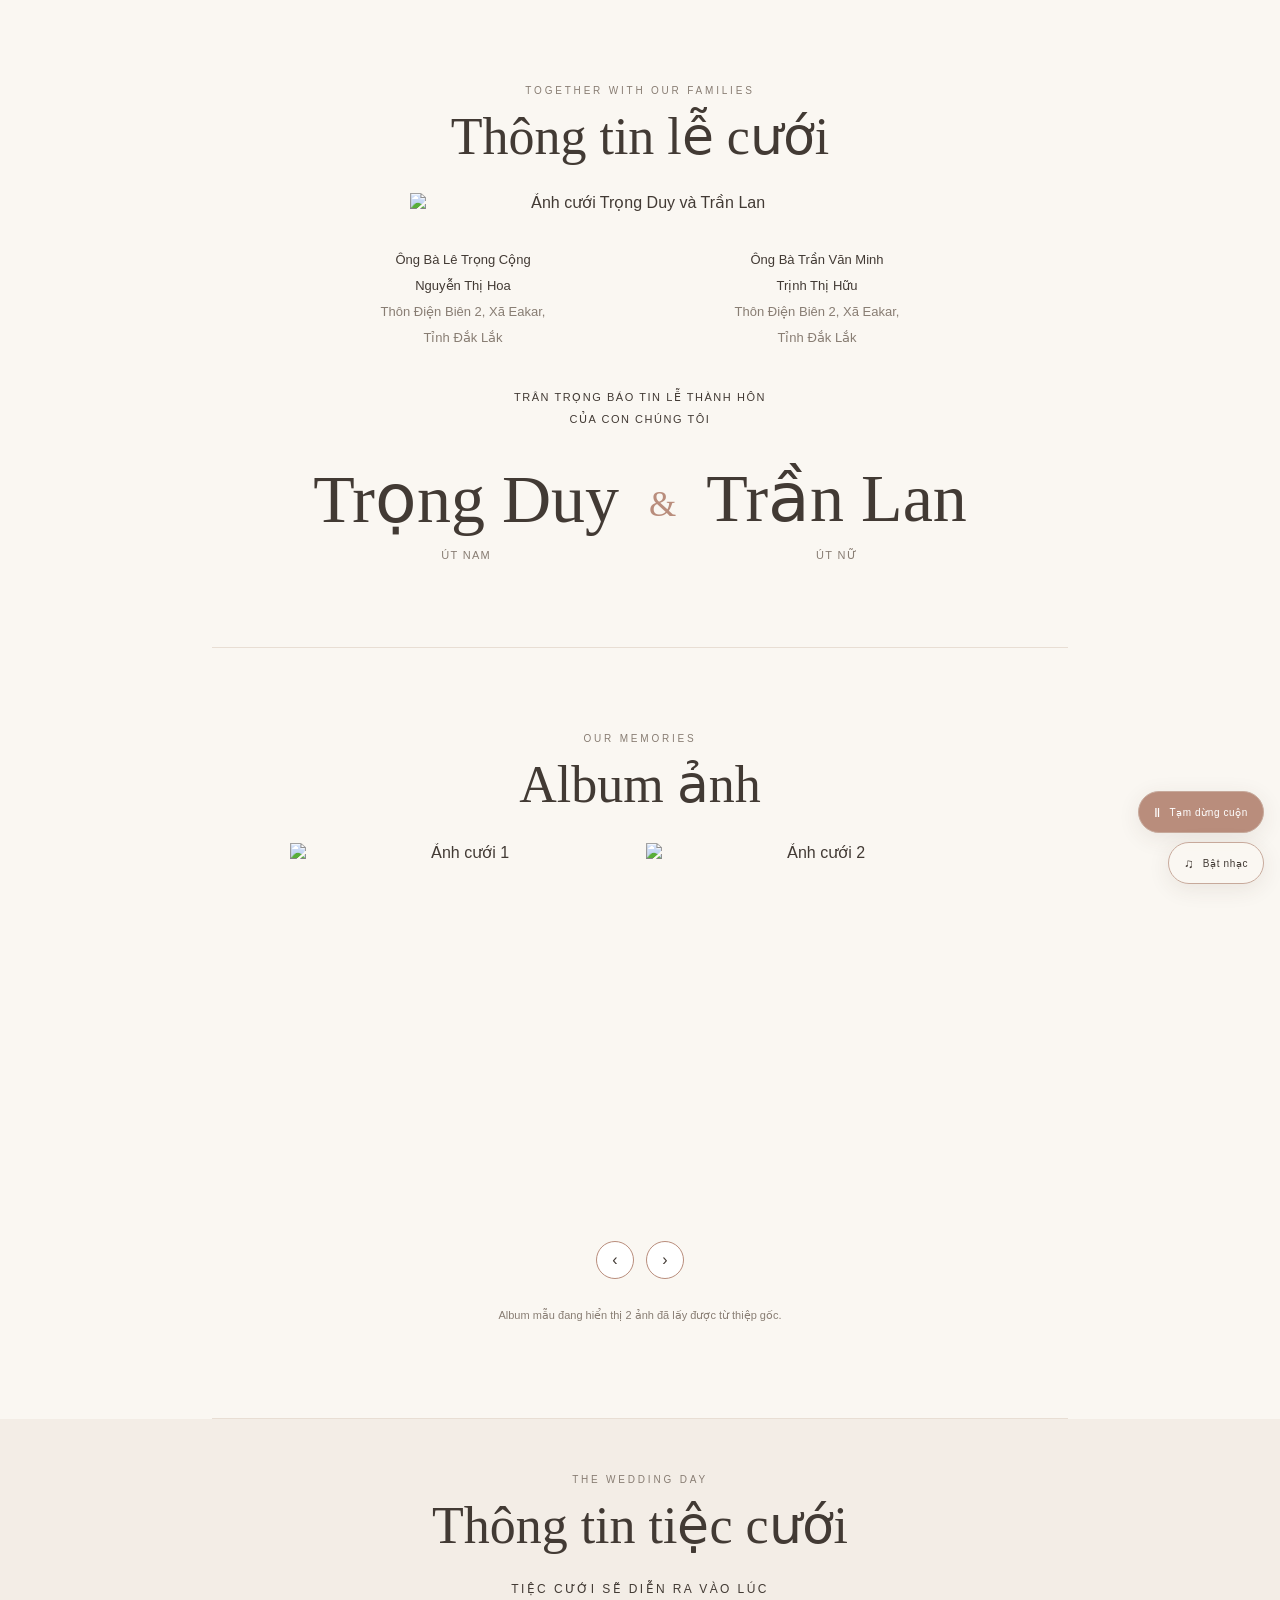
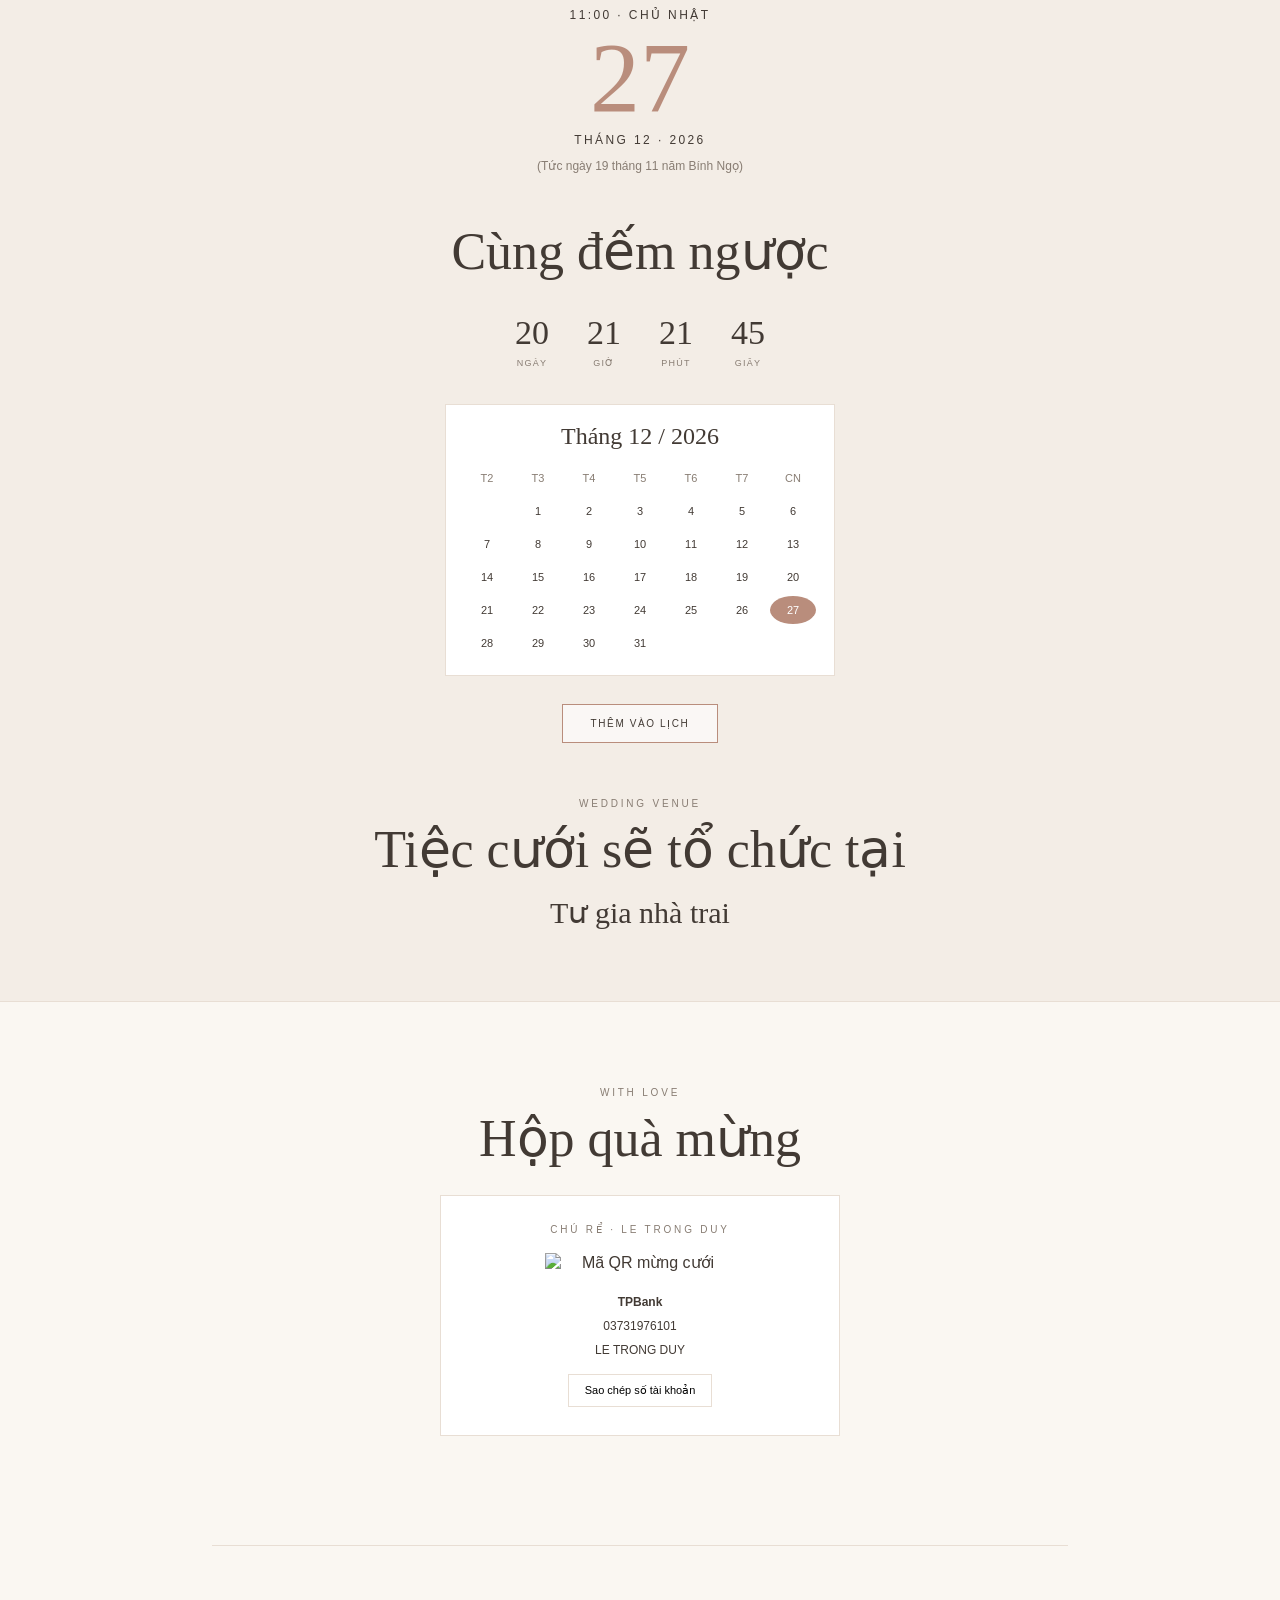
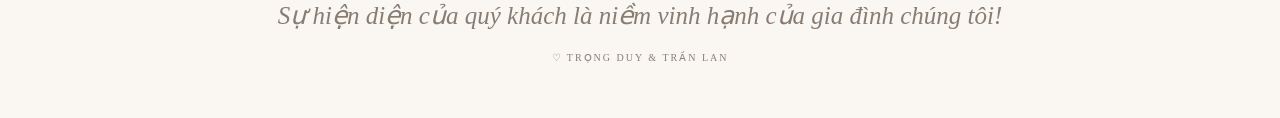
==== trong-duy-tran-lan-website/page-2.html @ 84d5dbd7 "Add files via upload" ====
<!doctype html>
<html lang="vi">
<head>
  <meta charset="utf-8">
  <meta name="viewport" content="width=device-width, initial-scale=1">
  <meta name="theme-color" content="#f8f4ef">
  <title>Trọng Duy &amp; Trần Lan — Thiệp cưới</title>
  <link rel="stylesheet" href="css/style.css">
</head>
<body>
<main class="page" id="invitation">
<section class="section"><div class="section-kicker">Together with our families</div><h2>Thông tin lễ cưới</h2><img class="intro-photo" src="https://cdn.chungdoi.com/uploads/da977abc-2ca3-45cb-aea6-3c29b0c92ca3.jpg" alt="Ảnh cưới Trọng Duy và Trần Lan"><div class="family-grid"><div class="family"><strong>Ông Bà Lê Trọng Cộng<br>Nguyễn Thị Hoa</strong>Thôn Điện Biên 2, Xã Eakar,<br>Tỉnh Đắk Lắk</div><div class="family"><strong>Ông Bà Trần Văn Minh<br>Trịnh Thị Hữu</strong>Thôn Điện Biên 2, Xã Eakar,<br>Tỉnh Đắk Lắk</div></div><div class="notice">TRÂN TRỌNG BÁO TIN LỄ THÀNH HÔN<br>CỦA CON CHÚNG TÔI</div><div class="roles"><div><div class="names">Trọng Duy</div><div class="role">ÚT NAM</div></div><div class="amp">&</div><div><div class="names">Trần Lan</div><div class="role">ÚT NỮ</div></div></div></section>
<section class="section"><div class="section-kicker">Our memories</div><h2>Album ảnh</h2><div class="gallery-wrap"><div class="gallery" id="gallery"><img src="https://cdn.chungdoi.com/uploads/96fee467-412a-4959-bdaf-c67f64b1f092.jpg" alt="Ảnh cưới 1" onclick="showImage(0)"><img src="https://cdn.chungdoi.com/uploads/da977abc-2ca3-45cb-aea6-3c29b0c92ca3.jpg" alt="Ảnh cưới 2" onclick="showImage(1)"></div><div class="gallery-nav"><button aria-label="Ảnh trước" onclick="changeImage(-1)">‹</button><button aria-label="Ảnh tiếp theo" onclick="changeImage(1)">›</button></div></div><p style="font-size:11px;color:var(--muted)">Album mẫu đang hiển thị 2 ảnh đã lấy được từ thiệp gốc.</p></section>
<section class="section event"><div class="event-inner"><div class="section-kicker">The wedding day</div><h2>Thông tin tiệc cưới</h2><p class="time">TIỆC CƯỚI SẼ DIỄN RA VÀO LÚC</p><div class="time">11:00 · CHỦ NHẬT</div><div class="bigday">27</div><div class="month">THÁNG 12 · 2026</div><p style="font-size:12px;color:var(--muted)">(Tức ngày 19 tháng 11 năm Bính Ngọ)</p><h2 style="margin-top:50px">Cùng đếm ngược</h2><div class="countdown"><div><b id="d">--</b><span>NGÀY</span></div><div><b id="h">--</b><span>GIỜ</span></div><div><b id="m">--</b><span>PHÚT</span></div><div><b id="s">--</b><span>GIÂY</span></div></div><div class="calendar"><div class="cal-title">Tháng 12 / 2026</div><div class="days" id="calendar"></div></div><a class="open" style="display:inline-block;text-decoration:none" target="_blank" href="https://calendar.google.com/calendar/render?action=TEMPLATE&text=L%E1%BB%85+c%C6%B0%E1%BB%9Bi+Tr%E1%BB%8Dng+Duy+%26+Tr%E1%BA%A7n+Lan&dates=20261227T040000Z/20261227T070000Z&details=Tr%C3%A2n+tr%E1%BB%8Dng+k%C3%ADnh+m%E1%BB%9Di">Thêm vào lịch</a><div style="margin-top:55px"><div class="section-kicker">Wedding venue</div><h2 style="margin-bottom:8px">Tiệc cưới sẽ tổ chức tại</h2><div class="location">Tư gia nhà trai</div></div></div></section>
<section class="section"><div class="section-kicker">With love</div><h2>Hộp quà mừng</h2><div class="gift-card"><div class="section-kicker">Chú rể · LE TRONG DUY</div><img src="https://chungdoi.com/api/qr-png?d=00020101021238550010A000000727012500069704230111037319761010208QRIBFTTA53037045802VN6304D704&ec=M" alt="Mã QR mừng cưới"><p><strong>TPBank</strong><br>03731976101<br>LE TRONG DUY</p><button class="copy" onclick="navigator.clipboard.writeText('03731976101').then(()=>this.textContent='Đã sao chép')">Sao chép số tài khoản</button></div></section>
</main><footer class="footer">Sự hiện diện của quý khách là niềm vinh hạnh của gia đình chúng tôi!<div style="font:10px 'Be Vietnam Pro';letter-spacing:.2em;margin-top:22px">♡ TRỌNG DUY & TRẦN LAN</div></footer>
<div class="lightbox" id="lightbox" onclick="if(event.target===this)closeLightbox()"><button aria-label="Đóng" onclick="closeLightbox()">×</button><button class="nav prev" aria-label="Ảnh trước" onclick="event.stopPropagation();changeImage(-1)">‹</button><img id="lightbox-img" alt="Ảnh cưới phóng to"><button class="nav next" aria-label="Ảnh tiếp theo" onclick="event.stopPropagation();changeImage(1)">›</button></div>
  <audio id="bg-music" loop preload="none" aria-label="Nhạc nền thiệp cưới">
    <source src="assets/music.mp3" type="audio/mpeg">
  </audio>
  <div class="floating-controls" aria-label="Điều khiển thiệp">
    <button id="auto-scroll-toggle" class="floating-control" type="button" aria-pressed="true" title="Tạm dừng cuộn tự động">Ⅱ <span>Cuộn tự động</span></button>
    <button id="music-toggle" class="floating-control" type="button" aria-pressed="false" title="Bật nhạc nền">♫ <span>Bật nhạc</span></button>
  </div>
  <script src="js/invitation.js" defer></script>
  <script src="js/effects.js" defer></script>
  <script src="js/music-scroll.js" defer></script>
</body>
</html>
---- trong-duy-tran-lan-website/css/style.css ----
:root{--ink:#423a34;--muted:#887d73;--paper:#faf7f2;--rose:#b98d7c;--line:#e8ded4}*{box-sizing:border-box}html{scroll-behavior:smooth}body{margin:0;background:var(--paper);color:var(--ink);font-family:'Be Vietnam Pro',sans-serif;font-weight:300}button,a{font:inherit}.cover{min-height:100svh;display:grid;place-items:center;text-align:center;padding:34px 20px;background:linear-gradient(#f9f6f0d9,#f9f6f0e8),url('https://cdn.chungdoi.com/uploads/da977abc-2ca3-45cb-aea6-3c29b0c92ca3.jpg') center 35%/cover}.cover-inner{max-width:520px}.eyebrow,.section-kicker{letter-spacing:.28em;text-transform:uppercase;font-size:10px;color:var(--muted)}.cover h1,.names,.couple-name{font-family:'Cormorant Garamond',serif;font-weight:400}.cover h1{font-size:clamp(54px,12vw,88px);line-height:.9;margin:34px 0 12px}.amp{font-family:'Cormorant Garamond',serif;font-size:35px;color:var(--rose)}.date{letter-spacing:.22em;font-size:12px;margin:20px 0 34px}.open{border:1px solid var(--rose);background:#fff9;color:var(--ink);padding:13px 28px;letter-spacing:.16em;font-size:10px;text-transform:uppercase;cursor:pointer}.open:hover{background:var(--rose);color:white}.page{max-width:900px;margin:auto;padding:0 22px}.section{padding:85px 0;text-align:center;border-bottom:1px solid var(--line)}.section h2{font:500 clamp(34px,7vw,52px)/1.1 'Cormorant Garamond',serif;margin:12px 0 28px}.intro-photo{width:min(100%,460px);max-height:560px;object-fit:cover;object-position:center 35%;margin:12px auto 25px;display:block}.names{font-size:clamp(44px,9vw,68px);line-height:.95;margin:18px 0}.family-grid{display:grid;grid-template-columns:1fr 1fr;gap:28px;margin:35px auto;max-width:680px}.family{font-size:13px;line-height:2;color:var(--muted)}.family strong{display:block;color:var(--ink);font-weight:500}.notice{font-size:11px;letter-spacing:.14em;line-height:2;margin:34px 0 18px}.roles{display:flex;justify-content:center;align-items:center;gap:30px}.role{font-size:11px;color:var(--muted);letter-spacing:.12em}.gallery{display:grid;grid-template-columns:repeat(2,minmax(0,1fr));gap:12px;max-width:700px;margin:30px auto}.gallery img{width:100%;height:380px;object-fit:cover;cursor:zoom-in}.gallery img:first-child{object-position:center 25%}.event{background:#f3ede6;padding:55px 20px;margin:0 calc(50% - 50vw)}.event-inner{max-width:760px;margin:auto}.time{font-size:12px;letter-spacing:.2em}.bigday{font:400 100px/.95 'Cormorant Garamond',serif;color:var(--rose);margin:8px}.month{letter-spacing:.2em;font-size:12px}.countdown{display:flex;justify-content:center;gap:clamp(14px,5vw,38px);margin:34px 0}.countdown b{display:block;font:500 34px 'Cormorant Garamond',serif}.countdown span{font-size:9px;letter-spacing:.14em;color:var(--muted)}.calendar{max-width:390px;margin:28px auto;background:#fff;padding:18px;border:1px solid var(--line)}.cal-title{font:500 24px 'Cormorant Garamond',serif;margin-bottom:14px}.days{display:grid;grid-template-columns:repeat(7,1fr);gap:5px}.days span{padding:8px 0;font-size:11px}.days .dow{color:var(--muted);font-weight:500}.days .wedding{background:var(--rose);color:white;border-radius:50%}.location{font:500 30px 'Cormorant Garamond',serif;margin:16px 0}.gift-card{max-width:400px;margin:24px auto;padding:28px;background:white;border:1px solid var(--line)}.gift-card img{width:190px;max-width:100%;display:block;margin:18px auto}.gift-card p{font-size:12px;line-height:2}.copy{border:1px solid var(--line);background:transparent;padding:9px 16px;cursor:pointer;font-size:11px}.footer{padding:55px 20px;text-align:center;font:italic 25px 'Cormorant Garamond',serif;color:var(--muted)}.lightbox{display:none;position:fixed;inset:0;background:#171310ed;z-index:5;align-items:center;justify-content:center;padding:20px}.lightbox.show{display:flex}.lightbox img{max-width:95vw;max-height:88vh;object-fit:contain}.lightbox button{position:absolute;top:18px;right:22px;background:none;border:0;color:white;font-size:30px;cursor:pointer}@media(max-width:600px){.section{padding:65px 0}.family-grid{grid-template-columns:1fr;gap:15px}.gallery img{height:250px}.bigday{font-size:82px}.cover{background-position:55% center}}

/* Wedding motion effects */
@keyframes fadeUp{from{opacity:0;transform:translateY(28px)}to{opacity:1;transform:translateY(0)}}
@keyframes softZoom{from{transform:scale(1.06);opacity:.65}to{transform:scale(1);opacity:1}}
@keyframes floatPetal{0%{transform:translate3d(0,-10vh,0) rotate(0deg);opacity:0}10%{opacity:.75}90%{opacity:.65}100%{transform:translate3d(var(--drift),110vh,0) rotate(540deg);opacity:0}}
@keyframes pulse{0%,100%{box-shadow:0 0 0 0 #b98d7c33}50%{box-shadow:0 0 0 10px #b98d7c00}}
.cover{position:relative;overflow:hidden;isolation:isolate;animation:softZoom 1.8s ease both}
.cover:after{content:"";position:absolute;inset:0;z-index:-1;background:radial-gradient(ellipse at center,#fff5 0%,transparent 68%)}
.cover-inner>*{animation:fadeUp 1s both}.cover-inner .eyebrow{animation-delay:.15s}.cover-inner h1:first-of-type{animation-delay:.3s}.cover-inner .amp{animation-delay:.48s}.cover-inner h1:last-of-type{animation-delay:.62s}.cover-inner .date{animation-delay:.78s}.cover-inner .open{animation:fadeUp 1s .95s both,pulse 3s 2s infinite}
.open{transition:background .35s,color .35s,transform .35s,letter-spacing .35s}.open:hover{transform:translateY(-3px);letter-spacing:.22em}
.section{opacity:1}.section.reveal-ready{opacity:0;transform:translateY(35px);transition:opacity .9s ease,transform .9s ease}.section.revealed{opacity:1;transform:translateY(0)}
.intro-photo,.gallery img{transition:transform .8s cubic-bezier(.2,.7,.2,1),filter .5s,box-shadow .5s}.gallery img:hover{transform:translateY(-5px) scale(1.015);filter:saturate(1.08);box-shadow:0 18px 35px #493a2b22}
.family,.gift-card,.calendar{transition:transform .45s,box-shadow .45s}.gift-card:hover,.calendar:hover{transform:translateY(-4px);box-shadow:0 15px 35px #493a2b12}
.gallery-wrap{position:relative;max-width:700px;margin:30px auto}.gallery{margin:0}.gallery img{cursor:zoom-in}.gallery-nav{display:flex;justify-content:center;gap:12px;margin-top:18px}.gallery-nav button,.lightbox .nav{border:1px solid var(--rose);background:#fff;color:var(--ink);width:38px;height:38px;border-radius:50%;cursor:pointer;transition:.25s}.gallery-nav button:hover,.lightbox .nav:hover{background:var(--rose);color:#fff}
.lightbox{opacity:0;visibility:hidden;transition:opacity .3s,visibility .3s}.lightbox.show{display:flex;opacity:1;visibility:visible}.lightbox img{animation:fadeUp .35s ease}.lightbox .nav{position:absolute;top:50%;transform:translateY(-50%);font-size:20px}.lightbox .prev{left:18px}.lightbox .next{right:18px}
.petal{position:fixed;top:-8vh;left:var(--left);width:9px;height:13px;border-radius:90% 0 90% 0;background:linear-gradient(135deg,#ead0c8,#c99d91);opacity:0;pointer-events:none;z-index:8;animation:floatPetal var(--duration) linear var(--delay) infinite;filter:blur(.15px)}
@media(prefers-reduced-motion:reduce){*,*:before,*:after{scroll-behavior:auto!important;animation:none!important;transition:none!important}.section.reveal-ready{opacity:1;transform:none}}
@media(max-width:600px){.lightbox .prev{left:8px}.lightbox .next{right:8px}}



/* Background music and gentle auto-scroll controls */
.floating-controls{position:fixed;z-index:12;right:16px;bottom:16px;display:flex;flex-direction:column;gap:9px;align-items:flex-end}
.floating-control{display:inline-flex;align-items:center;gap:9px;min-height:42px;padding:0 15px;border:1px solid #c7a99b;border-radius:999px;background:rgba(250,247,242,.94);color:var(--ink);box-shadow:0 5px 22px #493a2b18;backdrop-filter:blur(8px);font-size:13px;cursor:pointer;transition:transform .25s,background .25s,color .25s,box-shadow .25s}
.floating-control:hover{transform:translateY(-2px);background:var(--rose);color:#fff;box-shadow:0 8px 25px #493a2b25}
.floating-control[aria-pressed="true"]{background:var(--rose);color:#fff}
.floating-control span{font-size:10px;letter-spacing:.06em}
@media(max-width:600px){.floating-controls{right:10px;bottom:10px}.floating-control{min-height:40px;padding:0 12px}.floating-control span{font-size:9px}}
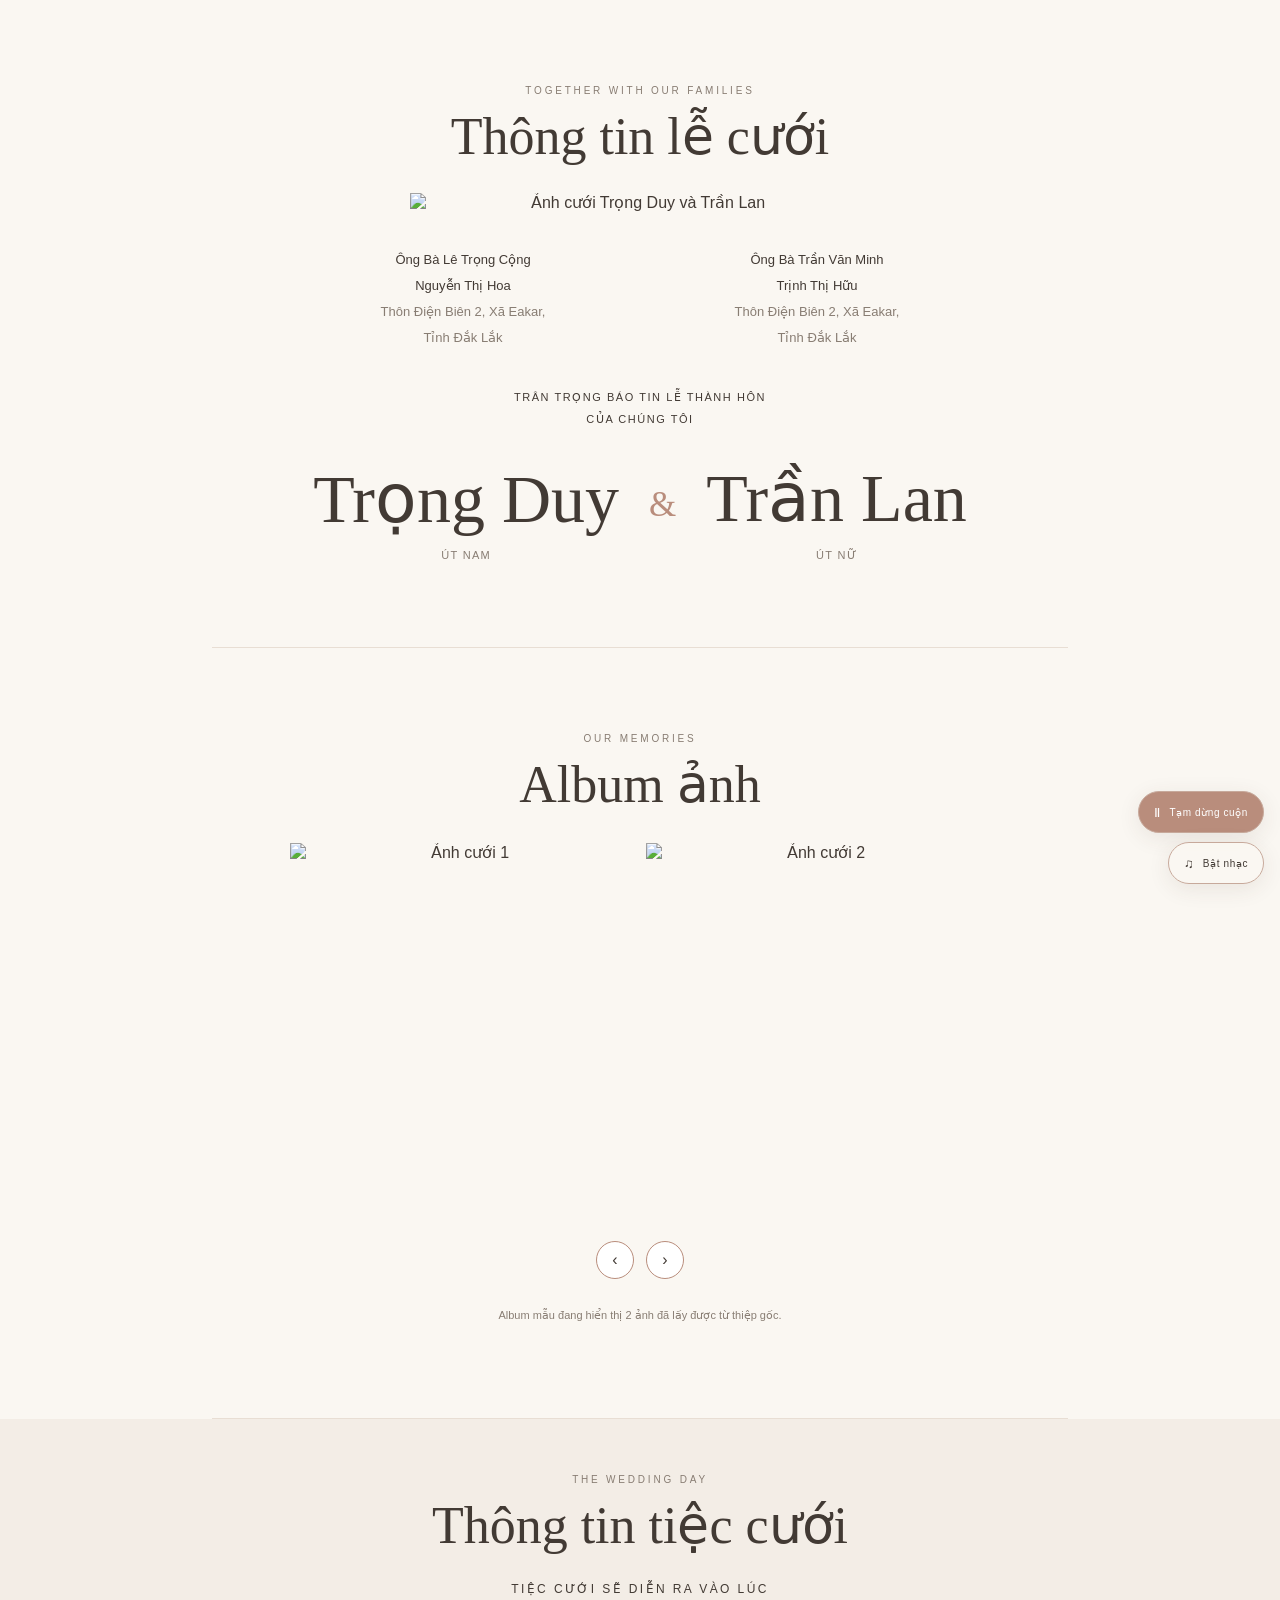
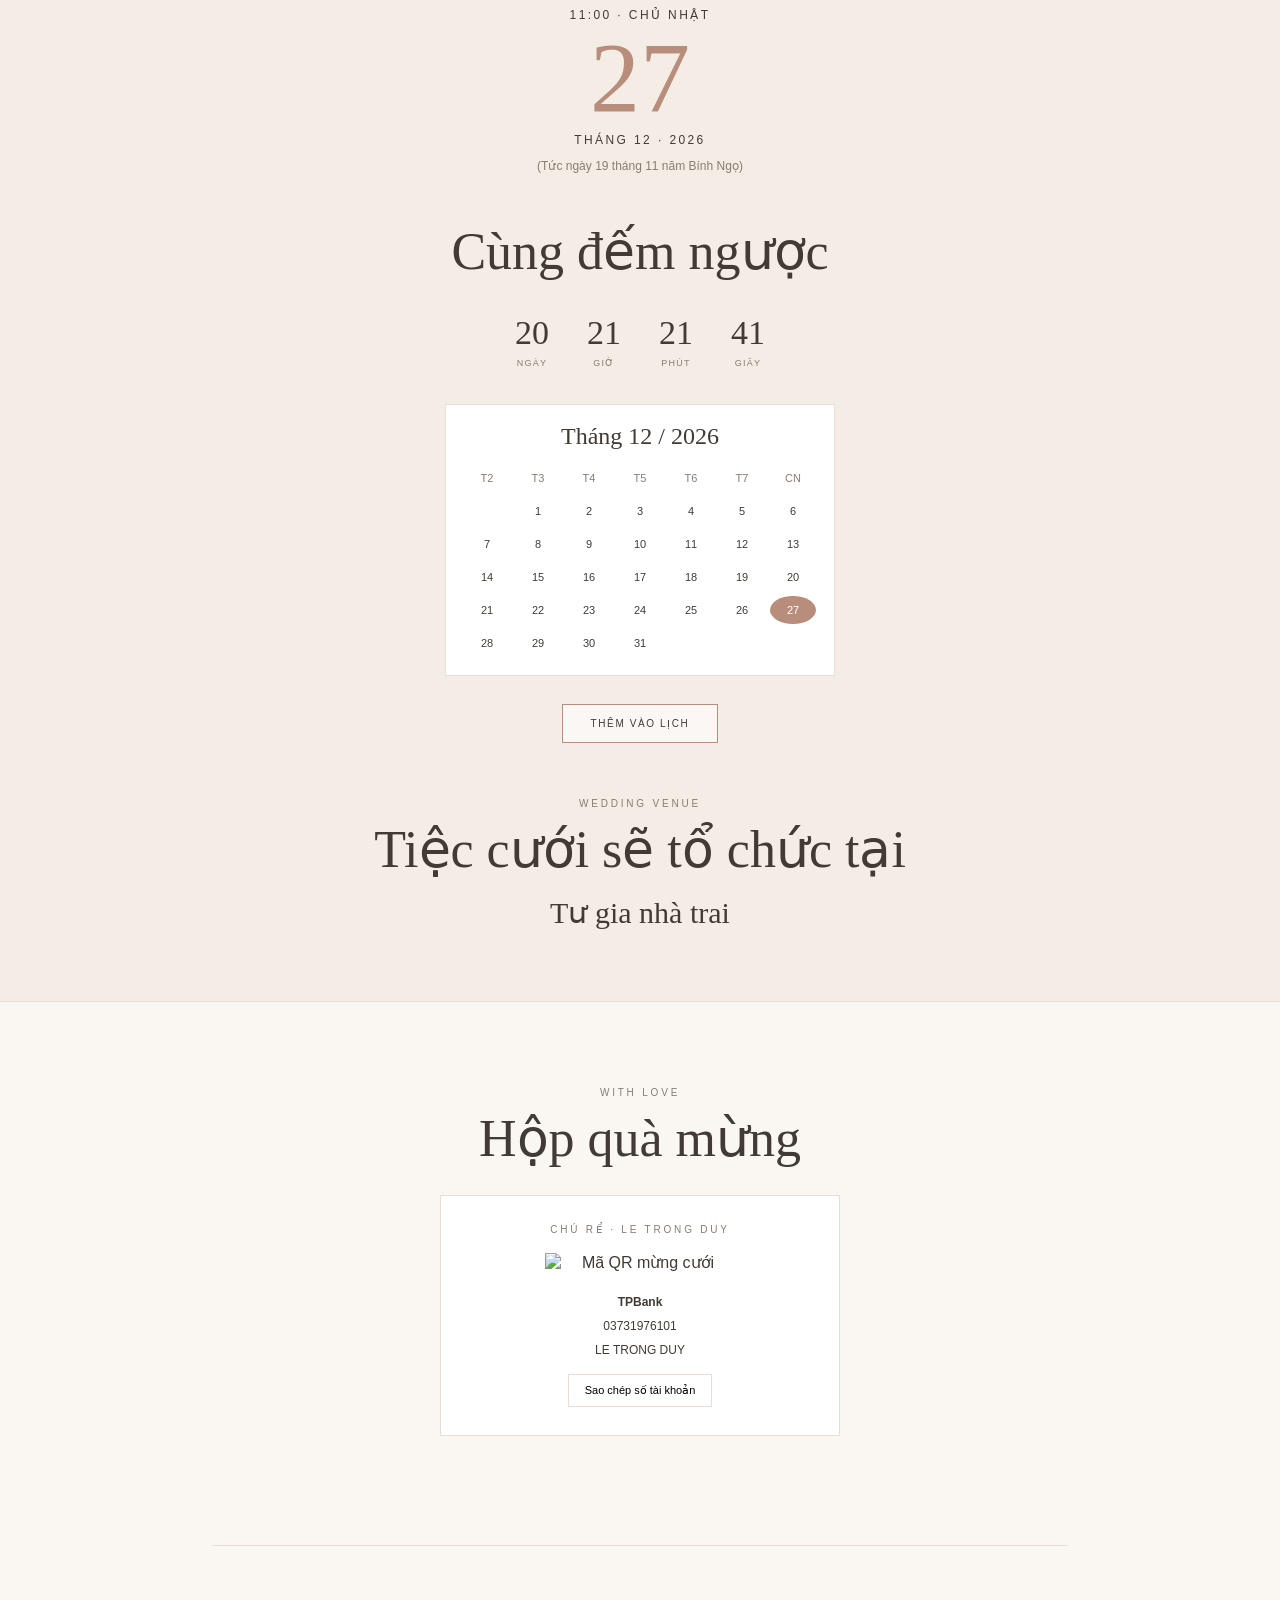
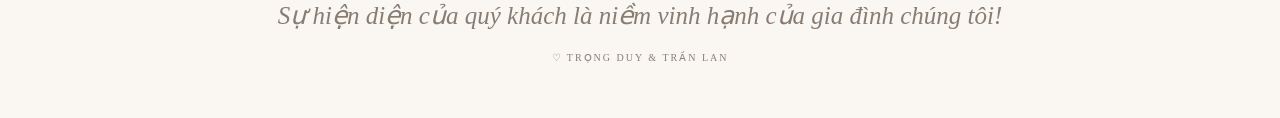
==== commit 7545a7e7: "Update page-2.html" ====
--- a/trong-duy-tran-lan-website/page-2.html
+++ b/trong-duy-tran-lan-website/page-2.html
@@ -9,7 +9,7 @@
 </head>
 <body>
 <main class="page" id="invitation">
-<section class="section"><div class="section-kicker">Together with our families</div><h2>Thông tin lễ cưới</h2><img class="intro-photo" src="https://cdn.chungdoi.com/uploads/da977abc-2ca3-45cb-aea6-3c29b0c92ca3.jpg" alt="Ảnh cưới Trọng Duy và Trần Lan"><div class="family-grid"><div class="family"><strong>Ông Bà Lê Trọng Cộng<br>Nguyễn Thị Hoa</strong>Thôn Điện Biên 2, Xã Eakar,<br>Tỉnh Đắk Lắk</div><div class="family"><strong>Ông Bà Trần Văn Minh<br>Trịnh Thị Hữu</strong>Thôn Điện Biên 2, Xã Eakar,<br>Tỉnh Đắk Lắk</div></div><div class="notice">TRÂN TRỌNG BÁO TIN LỄ THÀNH HÔN<br>CỦA CON CHÚNG TÔI</div><div class="roles"><div><div class="names">Trọng Duy</div><div class="role">ÚT NAM</div></div><div class="amp">&</div><div><div class="names">Trần Lan</div><div class="role">ÚT NỮ</div></div></div></section>
+<section class="section"><div class="section-kicker">Together with our families</div><h2>Thông tin lễ cưới</h2><img class="intro-photo" src="https://cdn.chungdoi.com/uploads/da977abc-2ca3-45cb-aea6-3c29b0c92ca3.jpg" alt="Ảnh cưới Trọng Duy và Trần Lan"><div class="family-grid"><div class="family"><strong>Ông Bà Lê Trọng Cộng<br>Nguyễn Thị Hoa</strong>Thôn Điện Biên 2, Xã Eakar,<br>Tỉnh Đắk Lắk</div><div class="family"><strong>Ông Bà Trần Văn Minh<br>Trịnh Thị Hữu</strong>Thôn Điện Biên 2, Xã Eakar,<br>Tỉnh Đắk Lắk</div></div><div class="notice">TRÂN TRỌNG BÁO TIN LỄ THÀNH HÔN<br>CỦA CHÚNG TÔI</div><div class="roles"><div><div class="names">Trọng Duy</div><div class="role">ÚT NAM</div></div><div class="amp">&</div><div><div class="names">Trần Lan</div><div class="role">ÚT NỮ</div></div></div></section>
 <section class="section"><div class="section-kicker">Our memories</div><h2>Album ảnh</h2><div class="gallery-wrap"><div class="gallery" id="gallery"><img src="https://cdn.chungdoi.com/uploads/96fee467-412a-4959-bdaf-c67f64b1f092.jpg" alt="Ảnh cưới 1" onclick="showImage(0)"><img src="https://cdn.chungdoi.com/uploads/da977abc-2ca3-45cb-aea6-3c29b0c92ca3.jpg" alt="Ảnh cưới 2" onclick="showImage(1)"></div><div class="gallery-nav"><button aria-label="Ảnh trước" onclick="changeImage(-1)">‹</button><button aria-label="Ảnh tiếp theo" onclick="changeImage(1)">›</button></div></div><p style="font-size:11px;color:var(--muted)">Album mẫu đang hiển thị 2 ảnh đã lấy được từ thiệp gốc.</p></section>
 <section class="section event"><div class="event-inner"><div class="section-kicker">The wedding day</div><h2>Thông tin tiệc cưới</h2><p class="time">TIỆC CƯỚI SẼ DIỄN RA VÀO LÚC</p><div class="time">11:00 · CHỦ NHẬT</div><div class="bigday">27</div><div class="month">THÁNG 12 · 2026</div><p style="font-size:12px;color:var(--muted)">(Tức ngày 19 tháng 11 năm Bính Ngọ)</p><h2 style="margin-top:50px">Cùng đếm ngược</h2><div class="countdown"><div><b id="d">--</b><span>NGÀY</span></div><div><b id="h">--</b><span>GIỜ</span></div><div><b id="m">--</b><span>PHÚT</span></div><div><b id="s">--</b><span>GIÂY</span></div></div><div class="calendar"><div class="cal-title">Tháng 12 / 2026</div><div class="days" id="calendar"></div></div><a class="open" style="display:inline-block;text-decoration:none" target="_blank" href="https://calendar.google.com/calendar/render?action=TEMPLATE&text=L%E1%BB%85+c%C6%B0%E1%BB%9Bi+Tr%E1%BB%8Dng+Duy+%26+Tr%E1%BA%A7n+Lan&dates=20261227T040000Z/20261227T070000Z&details=Tr%C3%A2n+tr%E1%BB%8Dng+k%C3%ADnh+m%E1%BB%9Di">Thêm vào lịch</a><div style="margin-top:55px"><div class="section-kicker">Wedding venue</div><h2 style="margin-bottom:8px">Tiệc cưới sẽ tổ chức tại</h2><div class="location">Tư gia nhà trai</div></div></div></section>
 <section class="section"><div class="section-kicker">With love</div><h2>Hộp quà mừng</h2><div class="gift-card"><div class="section-kicker">Chú rể · LE TRONG DUY</div><img src="https://chungdoi.com/api/qr-png?d=00020101021238550010A000000727012500069704230111037319761010208QRIBFTTA53037045802VN6304D704&ec=M" alt="Mã QR mừng cưới"><p><strong>TPBank</strong><br>03731976101<br>LE TRONG DUY</p><button class="copy" onclick="navigator.clipboard.writeText('03731976101').then(()=>this.textContent='Đã sao chép')">Sao chép số tài khoản</button></div></section>
